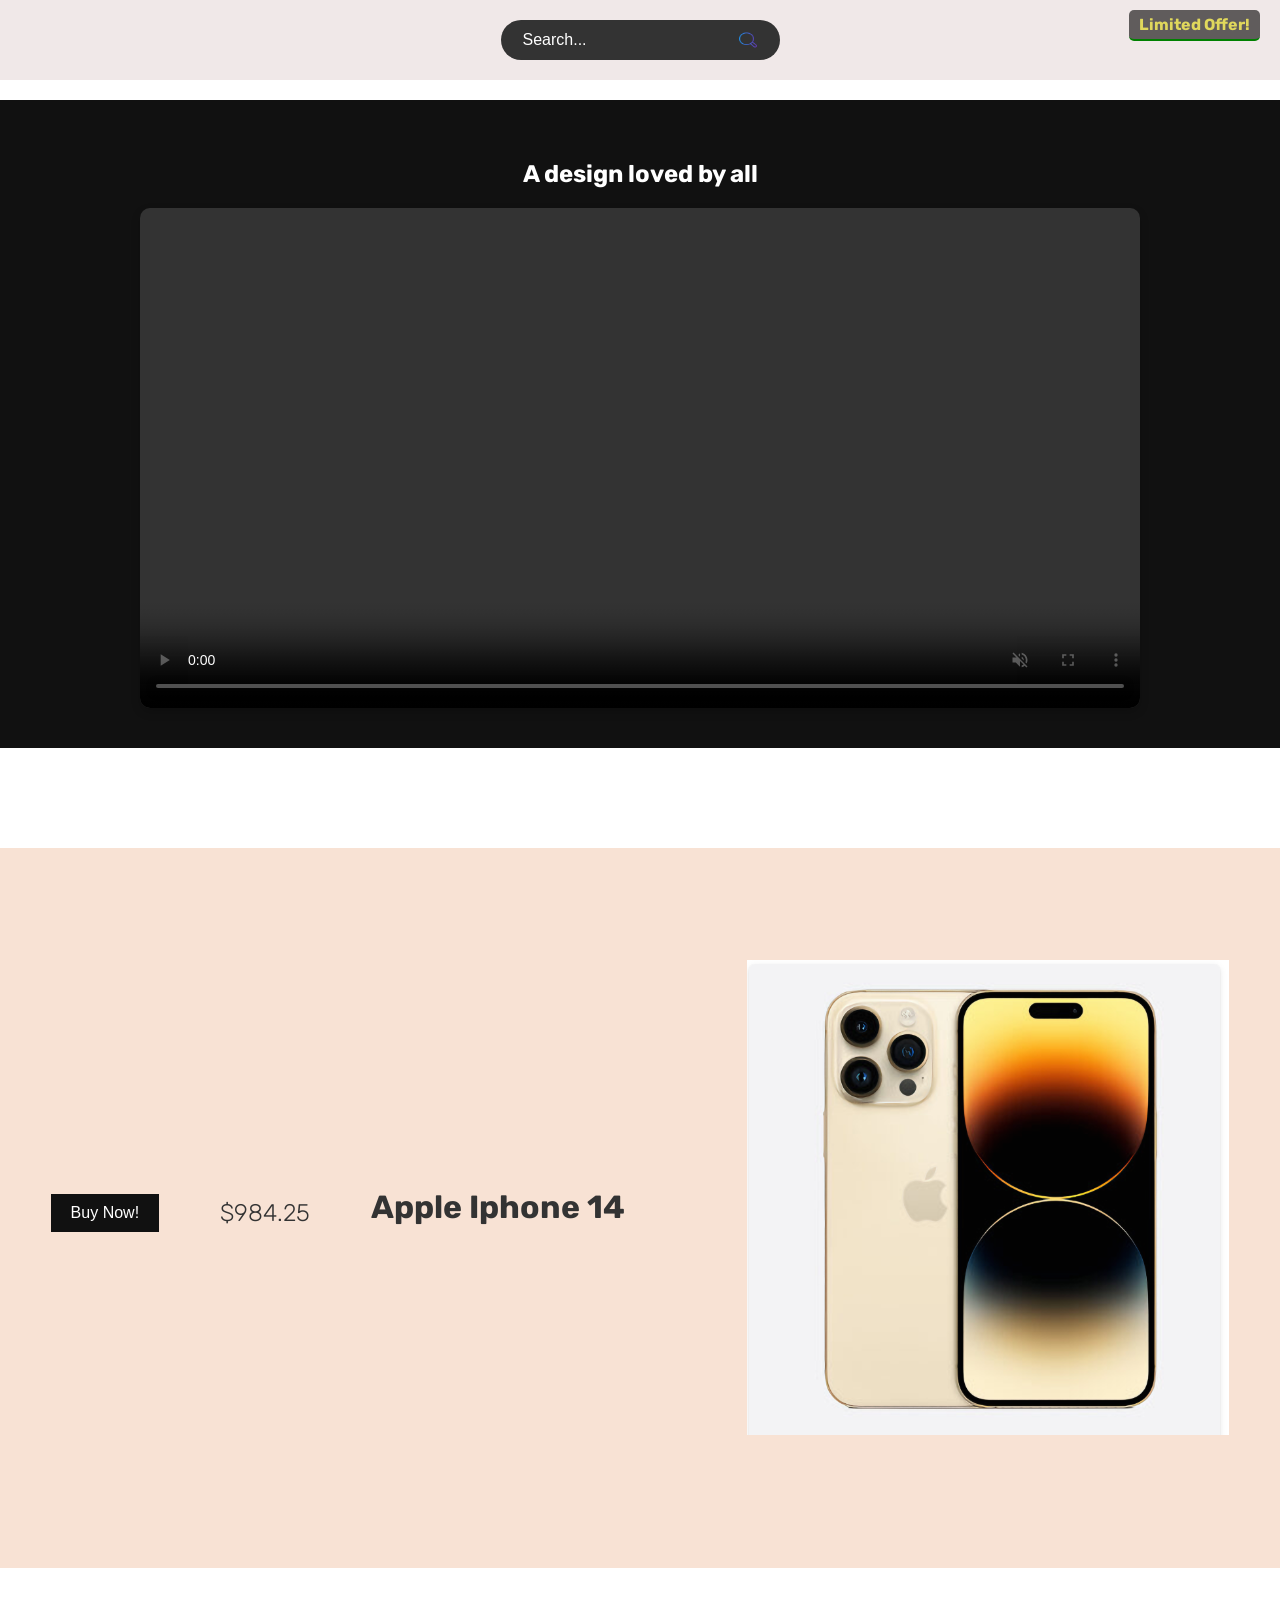
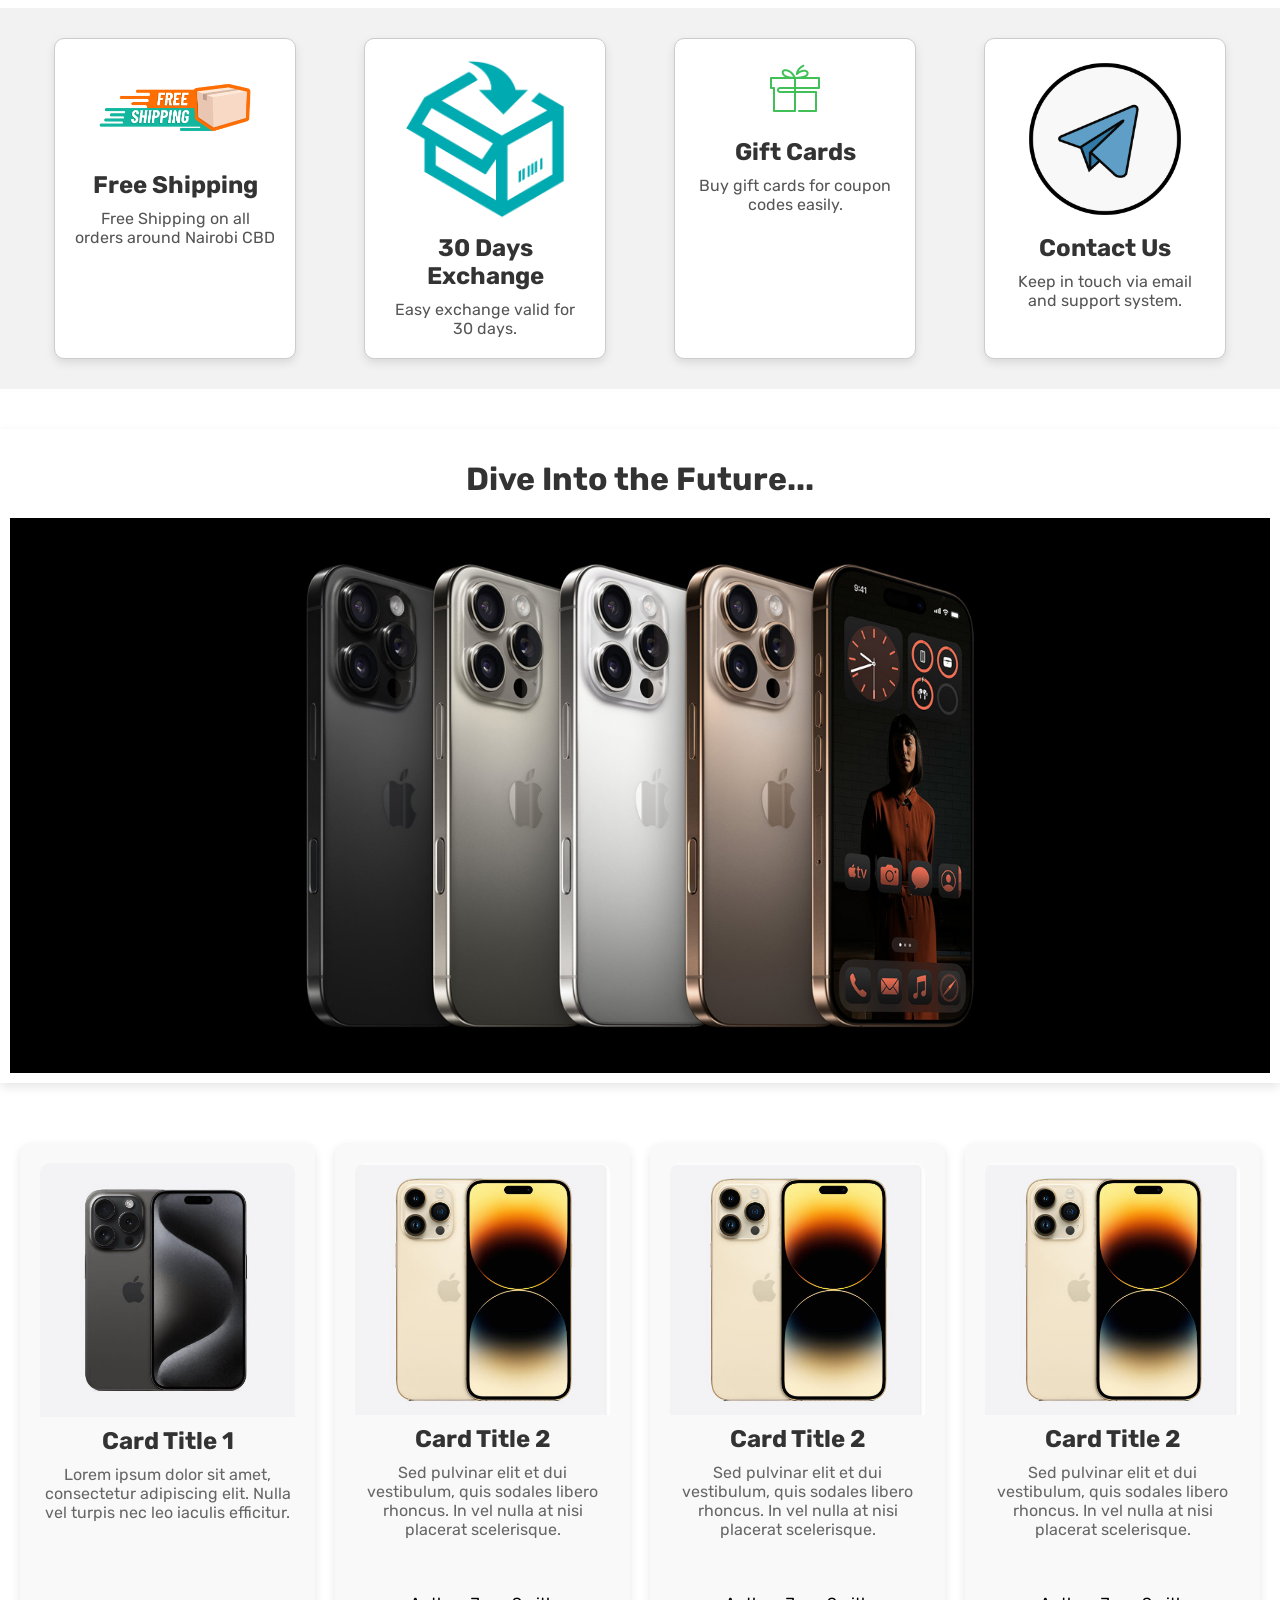
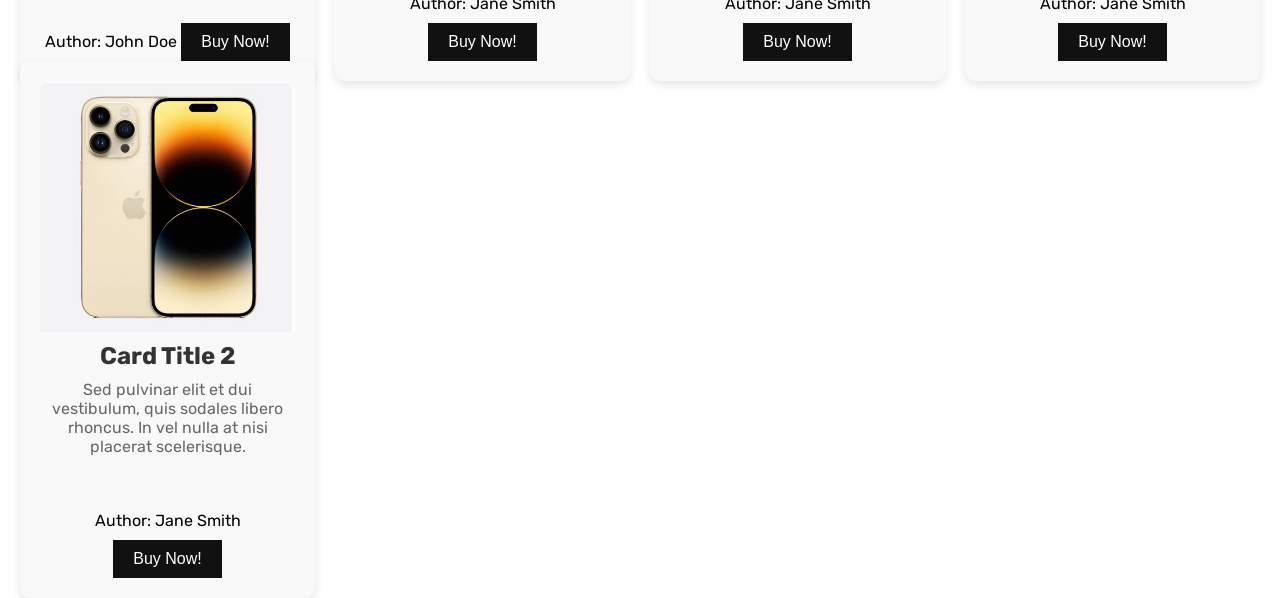
==== frontend/index.html @ f55aafdb "first comit" ====
<!DOCTYPE html>
<html lang="en">
<head>
    <meta charset="UTF-8">
    <meta name="viewport" content="width=device-width, initial-scale=1.0">
    <link rel="preconnect" href="https://fonts.googleapis.com">
    <link rel="preconnect" href="https://fonts.gstatic.com" crossorigin>
    <link href="https://fonts.googleapis.com/css2?family=Rubik:wght@300;400;500;700&display=swap" rel="stylesheet">
    <link rel="stylesheet" href="./style.css">
    <title>AIOSPHONES_KE</title>
</head>
<body>
    <nav>
        <div class="navTop">
            <div class="Logo">
                <img src="./img/IMG-20241028-WA0102.jpg" alt="Company Logo">
            </div>
            <div class="navItem">
                <div class="search">
                    <input type="text" placeholder="Search..." class="searchInput">
                    <img src="./img/search.png" width="25" height="20" alt="Search Icon" class="searchIcon">
                </div>
            </div>
            <div class="navItem">
                <span class="limitedoffer">Limited Offer!</span>
            </div>
        </div>
    </nav>

    <section class="video">
        <div class="videoContainer">
            <h1 class="videoTitle">A design loved by all</h1>
            <video controls autoplay muted loop>
                <source src="./img/Recording 2024-12-08 185111.mp4" type="video/mp4">
            </video>
        </div>
    </section>

    <div class="slider">
        <div class="sliderWrapper">
            <div class="sliderItem">
                <img src="./img/iphone14.png" alt="" class="sliderImg">
                <div class="sliderBg"></div>
                <h1 class="sliderTitle">Apple Iphone 14</h1>
                <h2 class="sliderPrice">$984.25</h2>
                <button class="buyButton">Buy Now!</button>
            </div>
            <div class="sliderItem">
                <img src="./img/iphone15.png" alt="" class="sliderImg">
                <div class="sliderBg"></div>
                <h1 class="sliderTitle">Apple Iphone 15</h1>
                <h2 class="sliderPrice">$1005.25</h2>
                <button class="buyButton">Buy Now!</button>
            </div>
            <div class="sliderItem">
                <img src="./img/iphone16 pro.png" alt="" class="sliderImg">
                <div class="sliderBg"></div>
                <h1 class="sliderTitle">Apple Iphone 16</h1>
                <h2 class="sliderPrice">ksh 145,000</h2>
                <button class="buyButton">Buy Now!</button>
            </div>
            <div class="sliderItem">
                <img src="./img/iphone 13.png" alt="" class="sliderImg">
                <div class="sliderBg"></div>
                <h1 class="sliderTitle">Apple Iphone 13</h1>
                <h2 class="sliderPrice">$844.25</h2>
                <button class="buyButton">Buy Now!</button>
            </div>
        </div>
    </div>

    <div class="features">
        <div class="feature">
            <img src="./img/—Pngtree—free shipping with cardboard boxes_9166044.png" alt="Free Shipping" class="featureImg">
            <span class="featureTitle">Free Shipping</span>
            <span class="featureDesc">Free Shipping on all orders around Nairobi CBD</span>
        </div>
        <div class="feature">
            <img src="./img/pngwing.com.png" alt="30 Days Exchange" class="featureImg">
            <span class="featureTitle">30 Days Exchange</span>
            <span class="featureDesc">Easy exchange valid for 30 days.</span>
        </div>
        <div class="feature">
            <img src="./img/icons8-gift-64.png" alt="Gift Cards" class="featureImg">
            <span class="featureTitle">Gift Cards</span>
            <span class="featureDesc">Buy gift cards for coupon codes easily.</span>
        </div>
        <div class="feature">
            <img src="./img/Telegram-PNG-Clipart.png" alt="Contact Us" class="featureImg">
            <span class="featureTitle">Contact Us</span>
            <span class="featureDesc">Keep in touch via email and support system.</span>
        </div>
    </div>

    <div class="product">
        <h1 class="productTitle">Dive Into the Future...</h1>
        <img src="./img/all_colors__fdpduog7urm2_xlarge.jpg" alt="All iPhone Colors" class="productImg">
    </div>


    <div class="grid-container">
        <!-- Card 1 -->
        <div class="card">
            <img src="./img/iphone15.png" alt="Image 1">
            <div class="card-title">Card Title 1</div>
            <div class="card-description">Lorem ipsum dolor sit amet, consectetur adipiscing elit. Nulla vel turpis nec leo iaculis efficitur.</div>
            <div class="card-footer">
                <span>Author: John Doe</span>
                <button class="buyButton">Buy Now!</button>
            </div>
        </div>
    
        <!-- Card 2 -->
        <div class="card">
            <img src="./img/iphone14.png" alt="Image 2">
            <div class="card-title">Card Title 2</div>
            <div class="card-description">Sed pulvinar elit et dui vestibulum, quis sodales libero rhoncus. In vel nulla at nisi placerat scelerisque.</div>
            <div class="card-footer">
                <span>Author: Jane Smith</span>
                <button class="buyButton">Buy Now!</button>
            </div>
        </div>


        <div class="card">
            <img src="./img/iphone14.png" alt="Image 2">
            <div class="card-title">Card Title 2</div>
            <div class="card-description">Sed pulvinar elit et dui vestibulum, quis sodales libero rhoncus. In vel nulla at nisi placerat scelerisque.</div>
            <div class="card-footer">
                <span>Author: Jane Smith</span>
                <button class="buyButton">Buy Now!</button>
            </div>
        </div>


        <div class="card">
            <img src="./img/iphone14.png" alt="Image 2">
            <div class="card-title">Card Title 2</div>
            <div class="card-description">Sed pulvinar elit et dui vestibulum, quis sodales libero rhoncus. In vel nulla at nisi placerat scelerisque.</div>
            <div class="card-footer">
                <span>Author: Jane Smith</span>
                <button class="buyButton">Buy Now!</button>
            </div>
        </div>

        <div class="card">
            <img src="./img/iphone14.png" alt="Image 2">
            <div class="card-title">Card Title 2</div>
            <div class="card-description">Sed pulvinar elit et dui vestibulum, quis sodales libero rhoncus. In vel nulla at nisi placerat scelerisque.</div>
            <div class="card-footer">
                <span>Author: Jane Smith</span>
                <button class="buyButton">Buy Now!</button>
            </div>
        </div>
    </div>
    
    <script src="/backend/app.js"></script>
</body>
</html>
---- frontend/style.css ----
body, html {
    font-family: 'Rubik', 'Gill Sans MT', Calibri, 'Trebuchet MS', sans-serif;
    padding: 0;
    margin: 0;
    background-color: white; /* Dark background color */
}

/* Navigation Styles */
nav {
    position: fixed;
    top: 0;
    width: 100%;
    background-color: #f0e8e8;
    color: wheat;
    padding: 20px;
    z-index: 10;
    box-sizing: border-box;
    display: flex;
    flex-direction: column;
    align-items: center;
}

.navTop {
    display: flex;
    align-items: center;
    justify-content: space-between;
}

/* Class for the logo */
.Logo {
    position: relative;
    top: 10px;
    left: 10px;
    height: auto;
}

.Logo img {
    max-width: 100%;
    height: auto;
    display: block; /* Prevent inline display issues */
    position: absolute; /* Adjust positioning */
    top: 10px; /* Adjust top positioning */
    left: 10px; /* Adjust left positioning */
}

.search {
    display: flex;
    align-items: center;
    background-color: #333;
    border-radius: 25px;
    padding: 10px 20px;
}

.searchInput {
    border: none;
    background-color: transparent;
    outline: none;
    color: white;
    font-size: 1rem;
    font-weight: 500;
    width: 90%;
}

.searchInput::placeholder {
    color: white;
}

.searchIcon {
    margin-left: 10px;
}

.limitedoffer {
    font-size: 1rem;
    border-bottom: 2px solid green;
    cursor: pointer;
    position: absolute;
    top: 10px;
    right: 20px;
    color: #e0d85c;
    font-weight: bold;
    padding: 5px 10px;
    background-color: rgba(0, 0, 0, 0.6);
    border-radius: 5px;
    transition: color 0.3s ease, transform 0.3s ease;
    z-index: 20;
}

.limitedoffer:hover {
    color: #fff;
    transform: scale(1.1);
}

/* Video Section Styles */
.video {
    margin-top: 100px; /* Adjust as needed */
    background-color: #111; /* Dark background color */
    color: #fff; /* Light text color */
    padding: 40px 0; /* Padding for content inside */
    text-align: center; /* Center align content */
}

.videoContainer {
    max-width: 1000px; /* Adjust maximum width */
    margin: 0 auto; /* Center the container horizontally */
    position: relative; /* Ensure relative positioning */
}

.videoContainer video {
    width: 100%; /* Full width */
    height: auto; /* Maintain aspect ratio */
    display: block; /* Prevent inline display issues */
    border-radius: 10px; /* Rounded corners */
    box-shadow: 0 4px 10px rgba(0, 0, 0, 0.2); /* Shadow for video */
}

.navBottom {
    display: flex;
    align-items: center;
    justify-content: center;
    gap: 40px;
    margin-top: 20px;
    padding: 10px;
}

.menuItem {
    position: relative;
    cursor: pointer;
    color: #bbb;
    font-weight: 500;
    font-size: 1rem;
    transition: color 0.3s ease, transform 0.3s ease;
    text-transform: uppercase;
    letter-spacing: 0.1rem;
}

.menuItem::before, .menuItem::after {
    content: "";
    position: absolute;
    width: 0;
    height: 2px;
    background: #fff;
    transition: width 0.3s ease;
}

.menuItem::before {
    top: 0;
    left: 0;
}

.menuItem::after {
    bottom: 0;
    right: 0;
}

.menuItem:hover {
    color: #fff;
    transform: scale(1.05);
}

.menuItem:hover::before, .menuItem:hover::after {
    width: 100%;
}

/* Slider Styles */
.slider {
    margin-top: 100px; /* Space for fixed navbar */
    overflow: hidden;
    background-color: transparent;
}

.sliderWrapper {
    display: flex;
    width: 400%; /* Adjusted to fit all slider items in one row */
    animation: slide 10s infinite; /* Automatic sliding animation */
}

@keyframes slide {
    0%, 100% {
        transform: translateX(0%);
    }
    25% {
        transform: translateX(-25%);
    }
    50% {
        transform: translateX(-50%);
    }
    75% {
        transform: translateX(-75%);
    }
}

.sliderItem {
    width: 100vw;
    display: flex;
    flex-direction: row-reverse; /* Reverse the row direction */
    align-items: center;
    justify-content: space-around; /* Distribute content */
    position: relative;
    flex-shrink: 0;
    height: 80vh;
    padding: 20px;
    box-sizing: border-box;
    background-color: #f8e2d4; /* Background color adjusted */
    transition: transform 0.5s ease-in-out;
}

.sliderImg {
    max-width: 100%;
    height: auto;
    z-index: 1;
    margin-bottom: 20px;
}

.sliderTitle {
    font-size: 2rem;
    font-weight: 700;
    color: #333;
    z-index: 1;
    margin-top: 20px;
    text-align: center;
}

.buyButton {
    font-size: 1rem;
    padding: 10px 20px;
    font-weight: 400;
    color: #333;
    z-index: 1;
    border: 1px solid gray;
    background-color: #111;
    cursor: pointer;
    transition: background-color 0.3s ease, color 0.3s ease;
}

.buyButton:hover {
    background-color: white;
    color: black;
}

.sliderPrice {
    font-size: 1.5rem;
    font-weight: 300;
    color: #333;
    z-index: 0;
    margin-top: 30px;
}

/* Features Section Styles */
.features {
    display: flex;
    justify-content: space-around;
    flex-wrap: wrap;
    margin: 40px 0;
    padding: 20px;
    background-color: #f2f2f2;
}

.feature {
    display: flex;
    flex-direction: column;
    align-items: center;
    text-align: center;
    border: 1px solid #ccc;
    border-radius: 10px;
    padding: 20px;
    margin: 10px;
    width: 200px;
    background-color: #fff;
    box-shadow: 0 4px 10px rgba(0, 0, 0, 0.1);
    transition: transform 0.3s;
}

.feature:hover {
    transform: translateY(-5px);
}

.featureImg {
    max-width: 80%;
    height: auto;
    margin-bottom: 15px;
}

.featureTitle {
    font-size: 1.5rem;
    font-weight: 700;
    color: #333;
    margin-bottom: 5px;
}

.featureDesc {
    font-size: 1rem;
    color: #555;
    margin-top: 5px;
}

/* Product Section Styles */
.product {
    display: flex;
    flex-direction: column;
    align-items: center;
    justify-content: center;
    margin: 40px 0;
    padding: 10px;
    background-color: #fff;
    box-shadow: 0 4px 10px rgba(0, 0, 0, 0.1);
}

.productTitle {
    font-size: 2rem;
    font-weight: 700;
    color: #333;
    margin-bottom: 20px;
    text-align: center;
}

.productImg {
    max-width: 100%;
    height: auto;
}

/* Responsive Design */
@media (max-width: 768px) {
    .navTop {
        flex-direction: column;
        align-items: center;
        gap: 20px;
    }

    .navBottom {
        flex-wrap: wrap;
        gap: 10px;
        justify-content: center;
    }

    .sliderWrapper {
        width: 100%;
    }

    .sliderItem {
        width: 100%;
        height: auto; /* Adjusted height */
        padding: 10px; /* Adjusted padding */
        margin: 10px 0; /* Adjusted margin */
        background-color: #f8e2d4; /* Background color adjusted */
    }

    .feature {
        width: 100%;
        max-width: 300px;
    }
   
}
.grid-container {
    display: grid;
    grid-template-columns: repeat(auto-fit, minmax(280px, 1fr)); /* Adjust minmax and gap as needed */
    gap: 20px;
    padding: 20px;
    justify-items: center;
}

.card {
    background-color: #f9f9f9; /* Light background color */
    box-shadow: 0 4px 10px rgba(0, 0, 0, 0.1);
    border-radius: 10px;
    overflow: hidden;
    transition: transform 0.3s ease-in-out;
    display: flex;
    flex-direction: column;
    align-items: center;
    justify-content: space-between;
    padding: 20px;
    height: 100%;
    text-align: center;
}

.card img {
    max-width: 100%;
    height: auto;
    border-radius: 10px 10px 0 0;
}

.card-title {
    font-size: 1.5rem;
    font-weight: 700;
    color: #333;
    margin: 10px 0;
}

.card-description {
    font-size: 1rem;
    color: #666;
    margin-bottom: 15px;
}

.card-footer {
    margin-top: auto;
}

.buyButton {
    background-color: #111;
    color: #fff;
    border: none;
    padding: 10px 20px;
    margin-top: 10px;
    cursor: pointer;
    transition: background-color 0.3s ease, color 0.3s ease;
}

.buyButton:hover {
    background-color: #de7b17;
    color: #111;
}

/* Hover Effect */
.card:hover {
    transform: translateY(-5px); /* Lift the card on hover */
    box-shadow: 0 8px 15px rgba(0, 0, 0, 0.2); /* Add a stronger shadow */
}
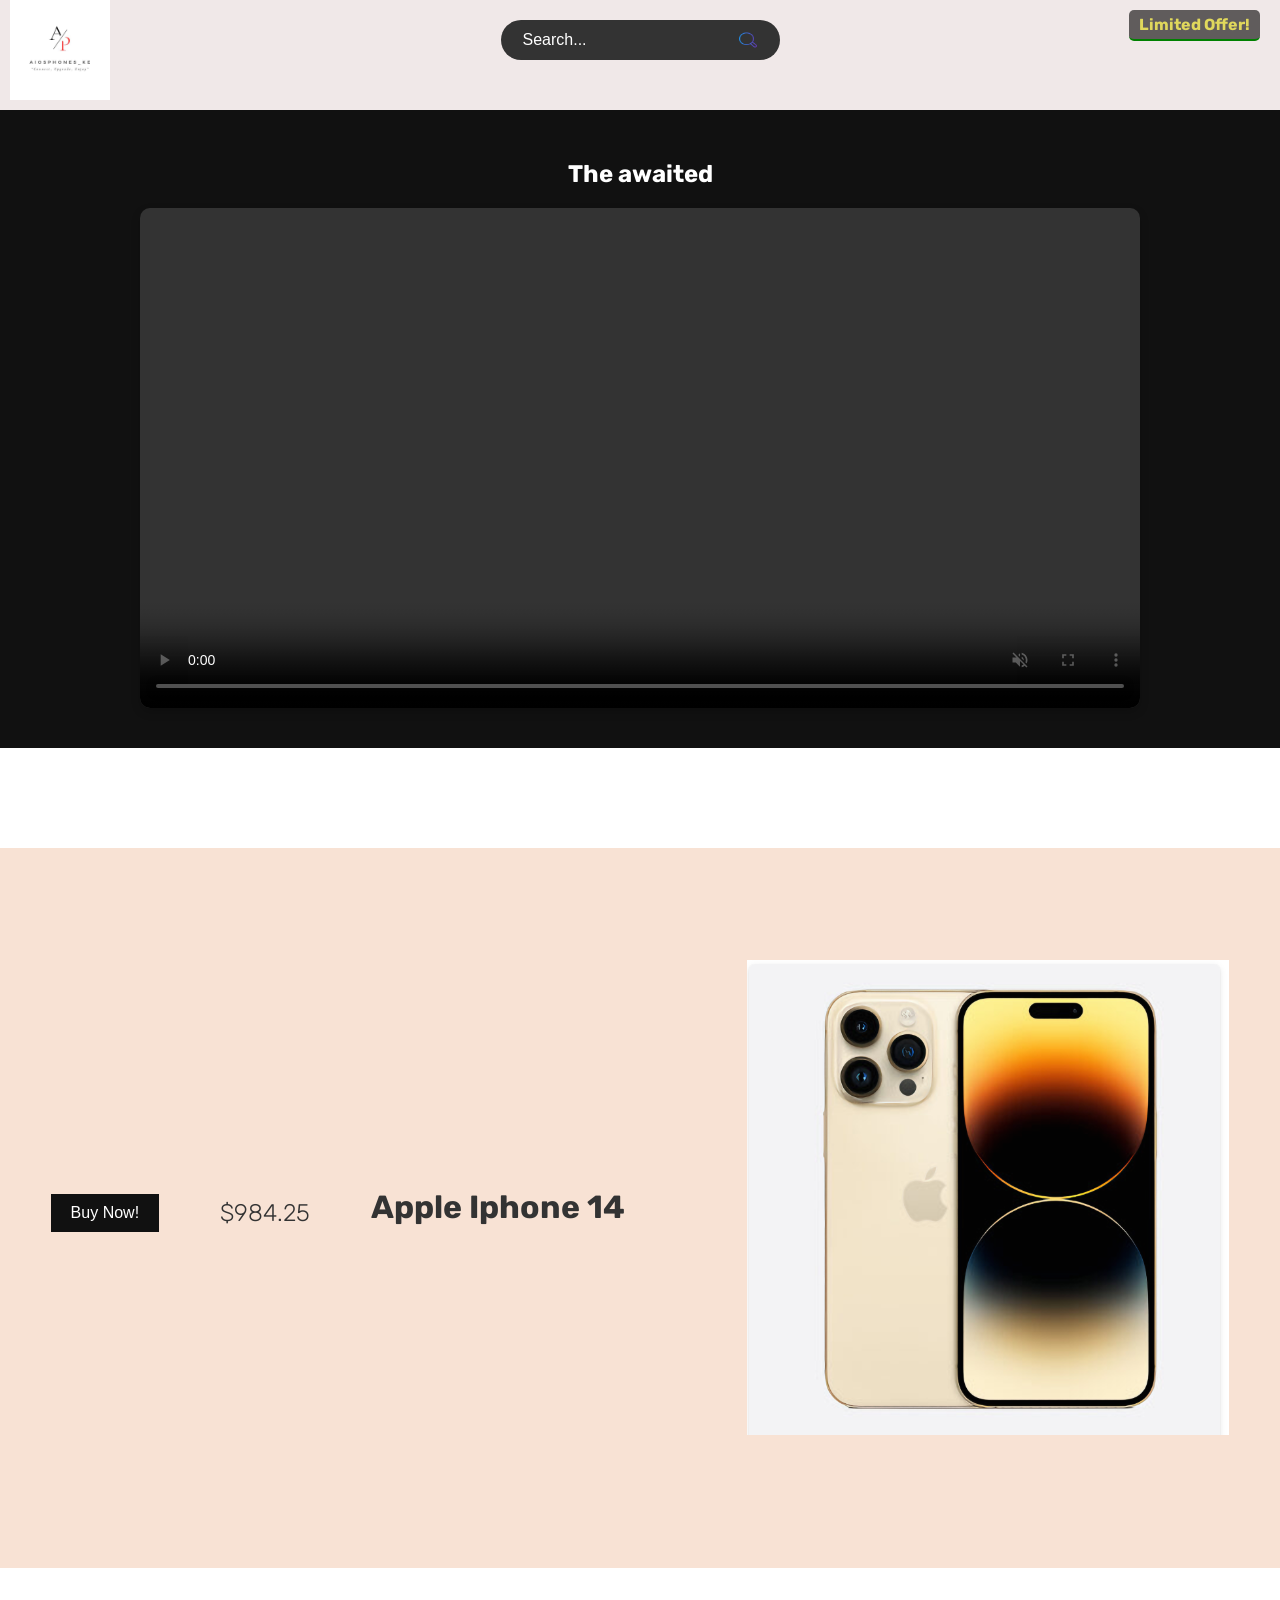
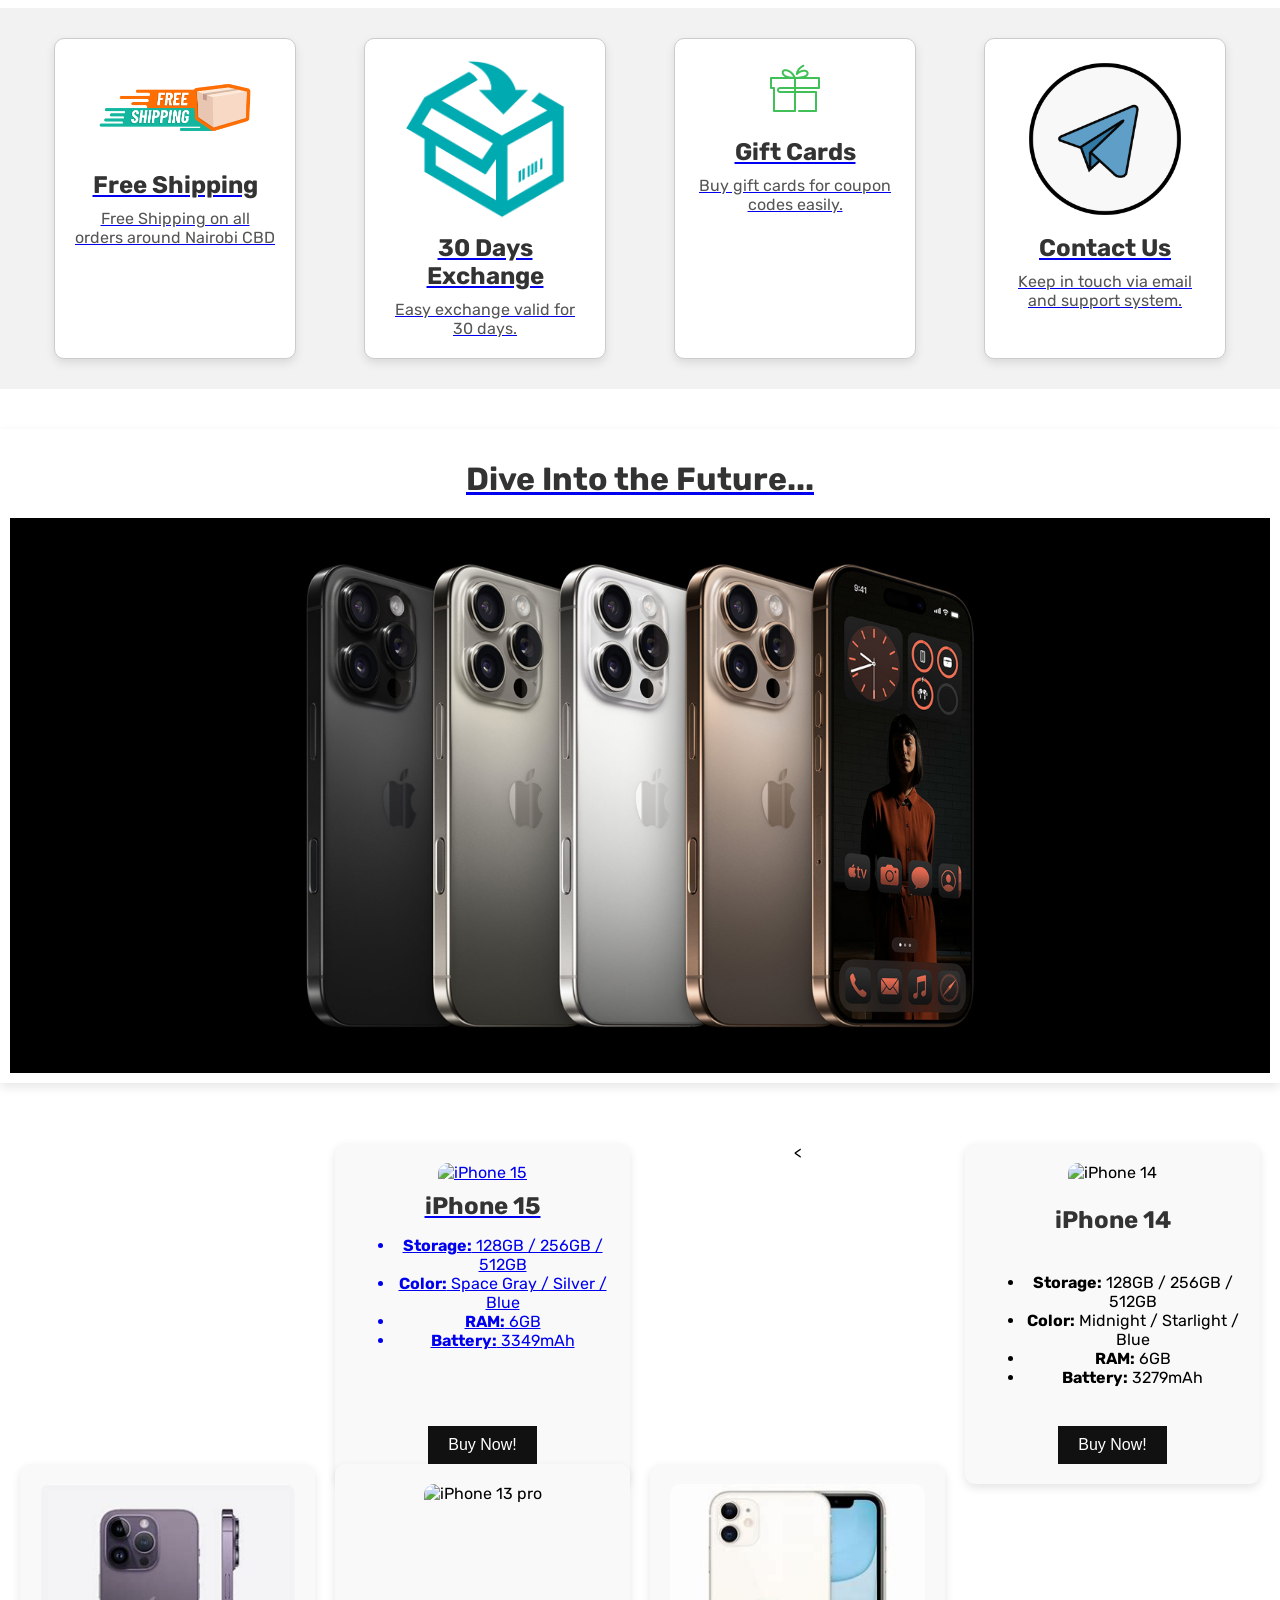
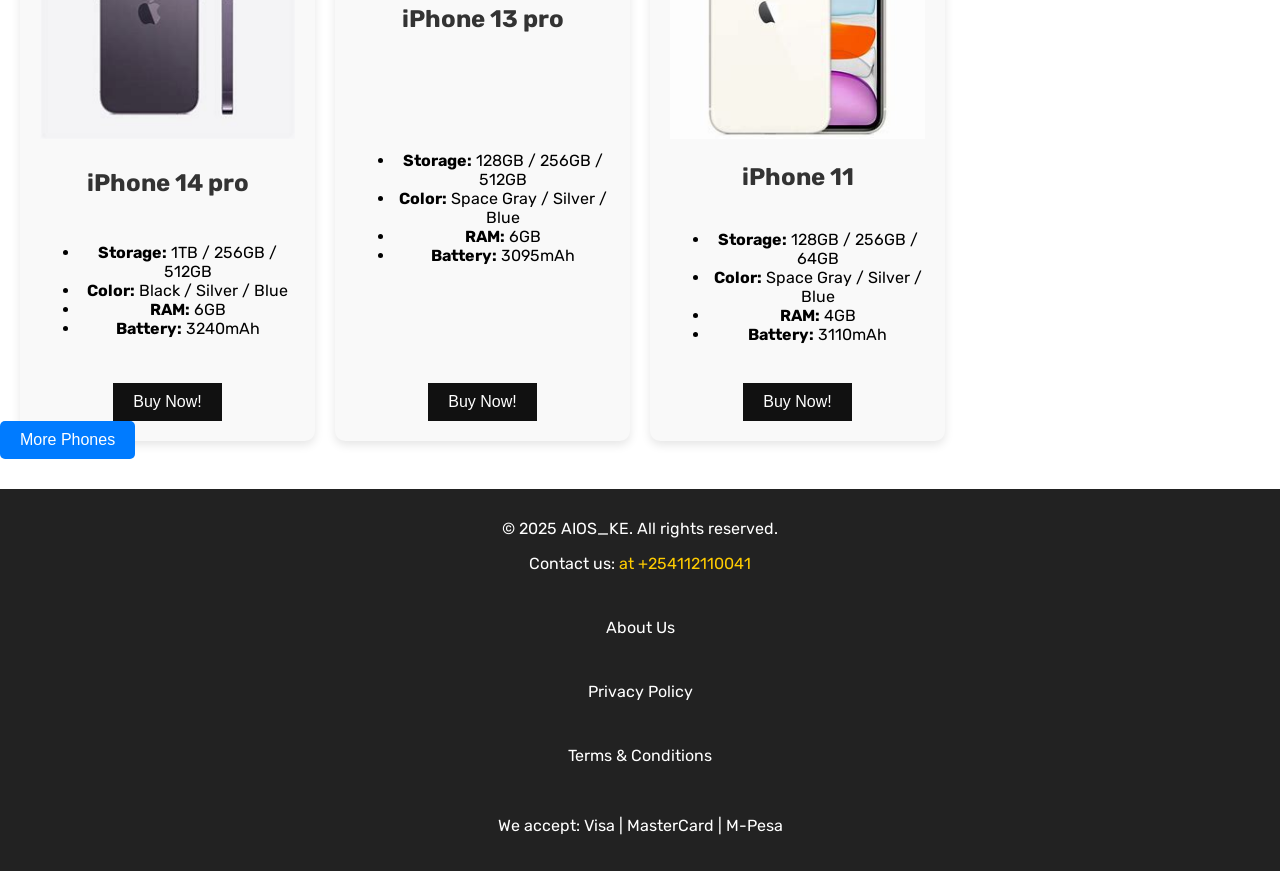
==== commit 9ef55dca: "top tier" ====
--- a/frontend/index.html
+++ b/frontend/index.html
@@ -10,6 +10,7 @@
     <title>AIOSPHONES_KE</title>
 </head>
 <body>
+
     <nav>
         <div class="navTop">
             <div class="Logo">
@@ -29,9 +30,9 @@
 
     <section class="video">
         <div class="videoContainer">
-            <h1 class="videoTitle">A design loved by all</h1>
+            <h1 class="videoTitle">The awaited </h1>
             <video controls autoplay muted loop>
-                <source src="./img/Recording 2024-12-08 185111.mp4" type="video/mp4">
+                <source src="./img/Introducing iPhone 16 _ Apple.mp4" type="video/mp4">
             </video>
         </div>
     </section>
@@ -43,28 +44,32 @@
                 <div class="sliderBg"></div>
                 <h1 class="sliderTitle">Apple Iphone 14</h1>
                 <h2 class="sliderPrice">$984.25</h2>
-                <button class="buyButton">Buy Now!</button>
+               <a href="https://wa.me/254112110041?text=Hello,%20I'm%20interested%20in%20the%20Apple%20iPhone%2014.%20Is%20it%20available?" >
+                    <button class="buyButton">Buy Now!</button>
             </div>
             <div class="sliderItem">
                 <img src="./img/iphone15.png" alt="" class="sliderImg">
                 <div class="sliderBg"></div>
                 <h1 class="sliderTitle">Apple Iphone 15</h1>
                 <h2 class="sliderPrice">$1005.25</h2>
-                <button class="buyButton">Buy Now!</button>
+               <a href="https://wa.me/254112110041?text=Hello,%20I'm%20interested%20in%20the%20Apple%20iPhone%2015.%20Is%20it%20available?" target="_blank">
+                    <button class="buyButton">Buy Now!</button>
             </div>
             <div class="sliderItem">
                 <img src="./img/iphone16 pro.png" alt="" class="sliderImg">
                 <div class="sliderBg"></div>
                 <h1 class="sliderTitle">Apple Iphone 16</h1>
                 <h2 class="sliderPrice">ksh 145,000</h2>
-                <button class="buyButton">Buy Now!</button>
+               <a href="https://wa.me/254112110041?text=Hello,%20I'm%20interested%20in%20the%20Apple%20iPhone%2016.%20Is%20it%20available?" target="_blank">
+                    <button class="buyButton">Buy Now!</button>
             </div>
             <div class="sliderItem">
                 <img src="./img/iphone 13.png" alt="" class="sliderImg">
                 <div class="sliderBg"></div>
                 <h1 class="sliderTitle">Apple Iphone 13</h1>
                 <h2 class="sliderPrice">$844.25</h2>
-                <button class="buyButton">Buy Now!</button>
+               <a href="https://wa.me/254112110041?text=Hello,%20I'm%20interested%20in%20the%20Apple%20iPhone%2013.%20Is%20it%20available?" target="_blank">
+                    <button class="buyButton">Buy Now!</button>
             </div>
         </div>
     </div>
@@ -99,60 +104,123 @@
 
 
     <div class="grid-container">
+        
         <!-- Card 1 -->
+<div class="card">
+    <img src="https://th.bing.com/th/id/OIP.-22fs7W_R-MVukHjyGOq1AHaEx?w=262&h=180&c=7&r=0&o=5&dpr=1.3&pid=1.7" alt="iPhone 15">
+    <div class="card-title">iPhone 15</div>
+    <div class="card-specs">
+        <ul>
+            <li><strong>Storage:</strong> 128GB / 256GB / 512GB</li>
+            <li><strong>Color:</strong> Space Gray / Silver / Blue</li>
+            <li><strong>RAM:</strong> 6GB</li>
+            <li><strong>Battery:</strong> 3349mAh</li>
+        </ul>
+    </div>
+    <a href="https://wa.me/254112110041?text=Hello,%20I'm%20interested%20in%20the%20Apple%20iPhone%2015.%20Is%20it%20available?" target="_blank">
+        <button class="buyButton">Buy Now!</button>
+    </a>
+</div>
+    
+        <<div class="card">
+            <img src=https://th.bing.com/th/id/OIP.mW1H7Rmjtn_JWLUdImiLwAHaKX?w=126&h=180&c=7&r=0&o=5&dpr=1.3&pid=1.7" alt="iPhone 14">
+            <div class="card-title">iPhone 14</div>
+            <div class="card-specs">
+                <ul>
+                    <li><strong>Storage:</strong> 128GB / 256GB / 512GB</li>
+                    <li><strong>Color:</strong> Midnight / Starlight / Blue</li>
+                    <li><strong>RAM:</strong> 6GB</li>
+                    <li><strong>Battery:</strong> 3279mAh</li>
+                </ul>
+            </div>
+            <a href="https://wa.me/254112110041?text=Hello,%20I'm%20interested%20in%20the%20Apple%20iPhone%2014.%20Is%20it%20available?" target="_blank">
+                <button class="buyButton">Buy Now!</button>
+            </a>
+        </div>
+
         <div class="card">
-            <img src="./img/iphone15.png" alt="Image 1">
-            <div class="card-title">Card Title 1</div>
-            <div class="card-description">Lorem ipsum dolor sit amet, consectetur adipiscing elit. Nulla vel turpis nec leo iaculis efficitur.</div>
-            <div class="card-footer">
-                <span>Author: John Doe</span>
-                <button class="buyButton">Buy Now!</button>
-            </div>
-        </div>
-    
-        <!-- Card 2 -->
+            <img src="[data-uri]" alt="iPhone 14 pro">
+            <div class="card-title">iPhone 14 pro</div>
+            <div class="card-specs">
+                <ul>
+                    <li><strong>Storage:</strong> 1TB / 256GB / 512GB</li>
+                    <li><strong>Color:</strong> Black / Silver / Blue</li>
+                    <li><strong>RAM:</strong> 6GB</li>
+                    <li><strong>Battery:</strong> 3240mAh</li>
+                </ul>
+            </div>
+            <a href="https://wa.me/254112110041?text=Hello,%20I'm%20interested%20in%20the%20Apple%20iPhone%2015.%20Is%20it%20available?" target="_blank">
+                <button class="buyButton">Buy Now!</button>
+            </a>
+        </div>
+
+
         <div class="card">
-            <img src="./img/iphone14.png" alt="Image 2">
-            <div class="card-title">Card Title 2</div>
-            <div class="card-description">Sed pulvinar elit et dui vestibulum, quis sodales libero rhoncus. In vel nulla at nisi placerat scelerisque.</div>
-            <div class="card-footer">
-                <span>Author: Jane Smith</span>
-                <button class="buyButton">Buy Now!</button>
-            </div>
-        </div>
-
-
+            <img src="https://th.bing.com/th/id/OIP.rMwkci6ZFB3E9ylxSOSi4gAAAA?w=208&h=114&c=7&r=0&o=5&dpr=1.3&pid=1.7" alt="iPhone 13 pro">
+            <div class="card-title">iPhone 13 pro </div>
+            <div class="card-specs">
+                <ul>
+                    <li><strong>Storage:</strong> 128GB / 256GB / 512GB</li>
+                    <li><strong>Color:</strong> Space Gray / Silver / Blue</li>
+                    <li><strong>RAM:</strong> 6GB</li>
+                    <li><strong>Battery:</strong> 3095mAh</li>
+                </ul>
+            </div>
+            <a href="https://wa.me/254112110041?text=Hello,%20I'm%20interested%20in%20the%20Apple%20iPhone%2015.%20Is%20it%20available?" target="_blank">
+                <button class="buyButton">Buy Now!</button>
+            </a>
+        </div>
         <div class="card">
-            <img src="./img/iphone14.png" alt="Image 2">
-            <div class="card-title">Card Title 2</div>
-            <div class="card-description">Sed pulvinar elit et dui vestibulum, quis sodales libero rhoncus. In vel nulla at nisi placerat scelerisque.</div>
-            <div class="card-footer">
-                <span>Author: Jane Smith</span>
-                <button class="buyButton">Buy Now!</button>
-            </div>
-        </div>
-
-
-        <div class="card">
-            <img src="./img/iphone14.png" alt="Image 2">
-            <div class="card-title">Card Title 2</div>
-            <div class="card-description">Sed pulvinar elit et dui vestibulum, quis sodales libero rhoncus. In vel nulla at nisi placerat scelerisque.</div>
-            <div class="card-footer">
-                <span>Author: Jane Smith</span>
-                <button class="buyButton">Buy Now!</button>
-            </div>
-        </div>
-
-        <div class="card">
-            <img src="./img/iphone14.png" alt="Image 2">
-            <div class="card-title">Card Title 2</div>
-            <div class="card-description">Sed pulvinar elit et dui vestibulum, quis sodales libero rhoncus. In vel nulla at nisi placerat scelerisque.</div>
-            <div class="card-footer">
-                <span>Author: Jane Smith</span>
-                <button class="buyButton">Buy Now!</button>
-            </div>
-        </div>
-    </div>
+            <img src="[data-uri]" alt="iPhone 11">
+            <div class="card-title">iPhone 11</div>
+            <div class="card-specs">
+                <ul>
+                    <li><strong>Storage:</strong> 128GB / 256GB / 64GB</li>
+                    <li><strong>Color:</strong> Space Gray / Silver / Blue</li>
+                    <li><strong>RAM:</strong> 4GB</li>
+                    <li><strong>Battery:</strong> 3110mAh</li>
+                </ul>
+            </div>
+            <a href="https://wa.me/254112110041?text=Hello,%20I'm%20interested%20in%20the%20Apple%20iPhone%2015.%20Is%20it%20available?" target="_blank">
+                <button class="buyButton">Buy Now!</button>
+            </a>
+        </div>
+
+    </div>
+    
+    
+    <div class="morePhonesContainer">
+        <a href="phones.html">
+            <button class="morePhonesButton">More Phones</button>
+        </a>
+    </div>
+
+
+
+
+    <div class="footer">
+        <div>
+           <footer>
+    <div class="footerContainer">
+        <p>&copy; 2025 AIOS_KE. All rights reserved.</p>
+        <p>Contact us: <a href="tel:+254112110041">at +254112110041</a></p>
+        
+        <ul>
+            <li><p href="about.html">About Us</p></li>
+            <li><p href="privacy.html">Privacy Policy</p></li> 
+            <li><p href="terms.html">Terms & Conditions</p></li>
+        </ul>
+        
+        <div class="socialLinks">
+            
+           
+        </div> 
+
+        <p>We accept: Visa | MasterCard | M-Pesa</p>
+    </div>
+</footer>
+
+   
     
     <script src="/backend/app.js"></script>
 </body>
--- a/frontend/style.css
+++ b/frontend/style.css
@@ -3,6 +3,7 @@
     padding: 0;
     margin: 0;
     background-color: white; /* Dark background color */
+    text-decoration: none;
 }
 
 /* Navigation Styles */
@@ -18,30 +19,32 @@
     display: flex;
     flex-direction: column;
     align-items: center;
+    padding-bottom: 50px;
 }
 
 .navTop {
     display: flex;
     align-items: center;
     justify-content: space-between;
-}
-
-/* Class for the logo */
+    
+}
+
+
 .Logo {
-    position: relative;
-    top: 10px;
-    left: 10px;
-    height: auto;
+    position: absolute;
+    top: 0px;  
+    left: 10px; 
+    height: auto; 
 }
 
 .Logo img {
-    max-width: 100%;
-    height: auto;
-    display: block; /* Prevent inline display issues */
-    position: absolute; /* Adjust positioning */
-    top: 10px; /* Adjust top positioning */
-    left: 10px; /* Adjust left positioning */
-}
+    max-width: 100px; 
+    height: auto; 
+    display: block; 
+    margin-left: auto;
+}
+
+
 
 .search {
     display: flex;
@@ -171,7 +174,7 @@
 .sliderWrapper {
     display: flex;
     width: 400%; /* Adjusted to fit all slider items in one row */
-    animation: slide 10s infinite; /* Automatic sliding animation */
+    animation: slide 60s infinite; /* Automatic sliding animation */
 }
 
 @keyframes slide {
@@ -186,6 +189,9 @@
     }
     75% {
         transform: translateX(-75%);
+    }
+    100% {
+        transform: translateX(0%);
     }
 }
 
@@ -201,7 +207,7 @@
     padding: 20px;
     box-sizing: border-box;
     background-color: #f8e2d4; /* Background color adjusted */
-    transition: transform 0.5s ease-in-out;
+    transition: transform 0.6s ease-in-out;
 }
 
 .sliderImg {
@@ -416,5 +422,53 @@
     transform: translateY(-5px); /* Lift the card on hover */
     box-shadow: 0 8px 15px rgba(0, 0, 0, 0.2); /* Add a stronger shadow */
 }
-
-
+.morePhonesButton {
+    background-color: #007bff;
+    color: white;
+    padding: 10px 20px;
+    border: none;
+    border-radius: 5px;
+    font-size: 16px;
+    cursor: pointer;
+    transition: 0.3s;
+}
+
+.morePhonesButton:hover {
+    background-color: #0056b3;
+}
+.morePhonesButton:focus {
+    outline: none;
+}
+
+
+.footer {
+    background-color: #222;
+    color: white;
+    text-align: center;
+    padding: 20px 0;
+    margin-top: 30px;
+}
+
+.footerContainer ul {
+    list-style: none;
+    padding: 0;
+}
+
+.footerContainer ul li {
+    display: inline;
+    margin: 0 10px;
+}
+
+.footerContainer a {
+    color: #ffcc00;
+    text-decoration: none;
+}
+
+.footerContainer a:hover {
+    text-decoration: underline;
+}
+.footerContainer p {
+    margin-top: 10px;
+}
+
+
